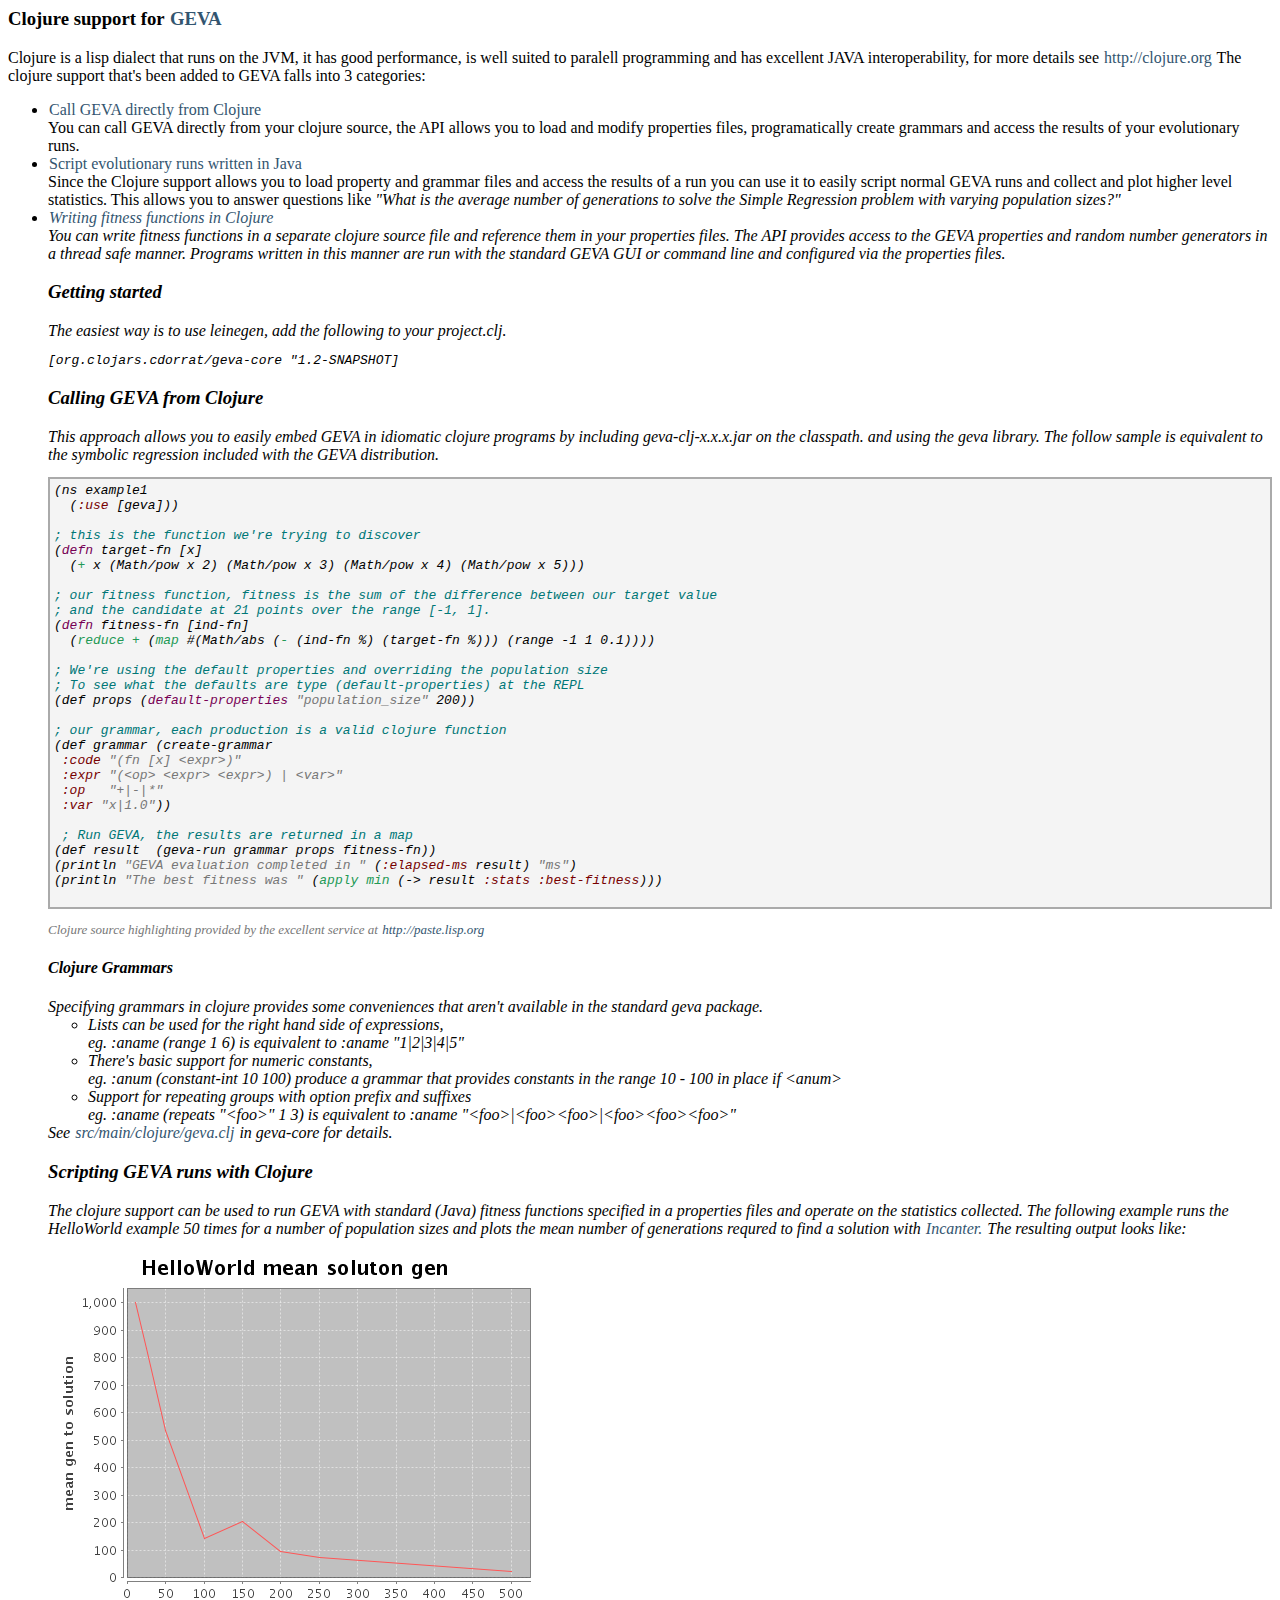
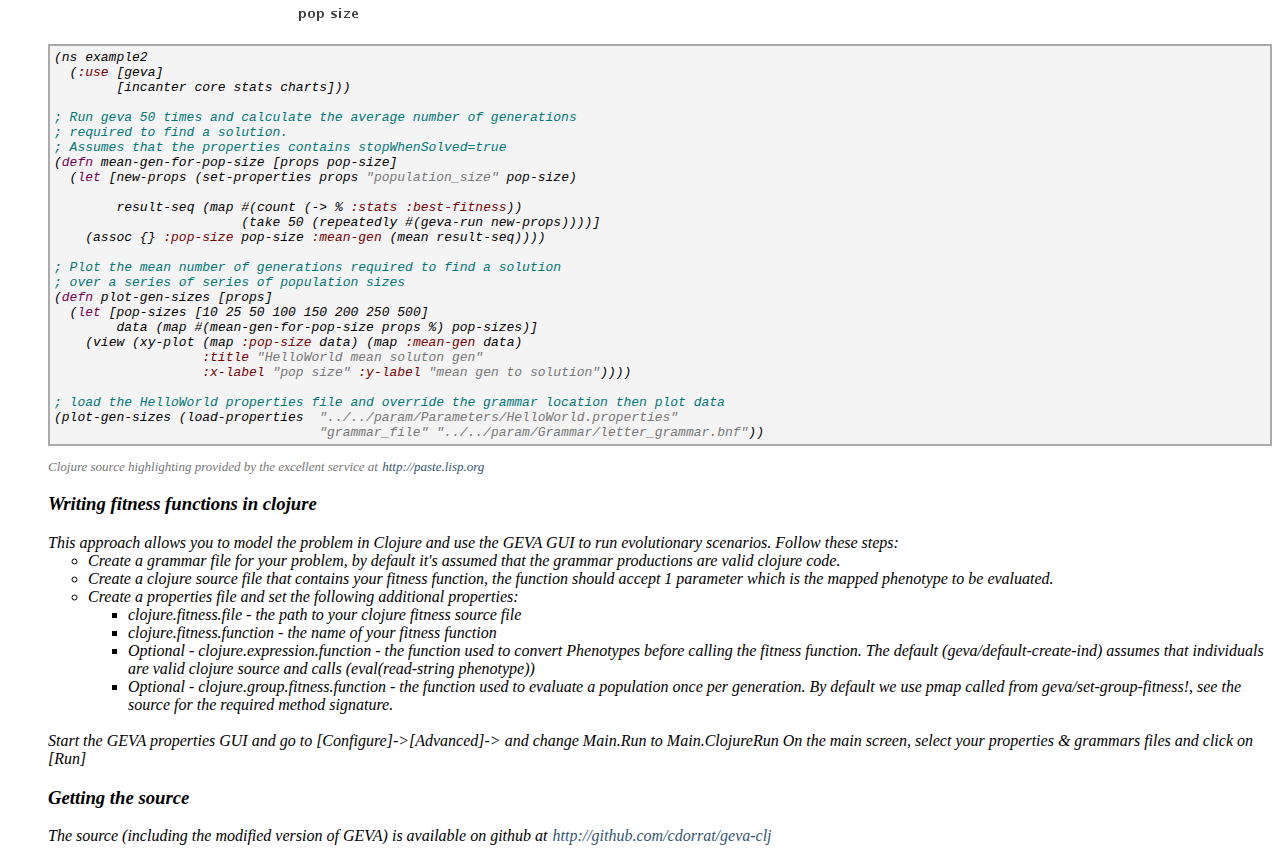
==== index.html @ 526a1858 "initial version of github pages" ====
<html>
  <head>
    <title>Clojure support for GEVA</title>
    <link type="text/css" rel="stylesheet" href="lisppaste.css" />
  </head>

<body>
  <h3>Clojure support for <a href="http://ncra.ucd.ie/Site/GEVA.html">GEVA</a></h3>
  Clojure is a lisp dialect that runs on the JVM, it has good performance, is well suited to paralell programming and has excellent JAVA interoperability, for more details see <a href="http://clojure.org">http://clojure.org</a> The clojure support that's been added to GEVA falls into 3 categories:
<ul>
  <li><a href="#calling-from-clj">Call GEVA directly from Clojure</a><br/>
    You can call GEVA directly from your clojure source, the API allows you to load and modify properties files, programatically create grammars and access the results of your evolutionary runs.
  </li>
  <li><a href="#scripting-geva-runs">Script evolutionary runs written in Java</a><br/>
    Since the Clojure support allows you to load property and grammar files and access the results of a run you can use it to easily script normal GEVA runs and collect and plot higher level statistics. This allows you to answer questions like <em>&quot;What is the average number of generations to solve the Simple Regression problem with varying population sizes?&quot;</me>
  </li>  
  <li><a href="#creating-clj-fitness">Writing fitness functions in Clojure</a><br/>
    You can write fitness functions in a separate clojure source file and reference them in your properties files. The API provides access to the GEVA properties and random number generators in a thread safe manner. Programs written in this manner are run with the standard GEVA GUI or command line and configured via the properties files.
  </li>

  <h3>Getting started</h3>
  The easiest way  is to use leinegen, add the following to your project.clj.
  <pre>[org.clojars.cdorrat/geva-core "1.2-SNAPSHOT]</pre>
  
  <h3 id="calling-from-clj">Calling GEVA from Clojure</h3>
  This approach allows you to easily embed GEVA in idiomatic clojure programs by including geva-clj-x.x.x.jar on the classpath. and using the geva library.
  The follow sample is equivalent to the symbolic regression included with the GEVA distribution.
  
  <!-- formatted clojure source copied from http://paste.lisp.org/ -->
  <pre class="paste-area">
<span class="paste"><span class="paren1">(<span class="paste">ns example1
  <span class="paren2">(<span class="paste"><span class="keyword">:use</span> [geva]</span>)</span></span>)</span>
  
<span class="comment">; this is the function we're trying to discover
</span><span class="paren1">(<span class="paste"><i><span class="symbol">defn</span></i> target-fn [x]  
  <span class="paren2">(<span class="paste"><a href="http://www.lispworks.com/reference/HyperSpec/Body/a_pl.htm" class="symbol">+</a> x <span class="paren3">(<span class="paste">Math/pow x 2</span>)</span> <span class="paren3">(<span class="paste">Math/pow x 3</span>)</span> <span class="paren3">(<span class="paste">Math/pow x 4</span>)</span> <span class="paren3">(<span class="paste">Math/pow x 5</span>)</span></span>)</span></span>)</span>

<span class="comment">; our fitness function, fitness is the sum of the difference between our target value 
</span><span class="comment">; and the candidate at 21 points over the range [-1, 1]. 
</span><span class="paren1">(<span class="paste"><i><span class="symbol">defn</span></i> fitness-fn [ind-fn]
  <span class="paren2">(<span class="paste"><a href="http://www.lispworks.com/reference/HyperSpec/Body/f_reduce.htm" class="symbol">reduce</a> <a href="http://www.lispworks.com/reference/HyperSpec/Body/a_pl.htm" class="symbol">+</a> <span class="paren3">(<span class="paste"><a href="http://www.lispworks.com/reference/HyperSpec/Body/f_map.htm" class="symbol">map</a> #<span class="paren4">(<span class="paste">Math/abs <span class="paren5">(<span class="paste"><a href="http://www.lispworks.com/reference/HyperSpec/Body/a__.htm" class="symbol">-</a> <span class="paren6">(<span class="paste">ind-fn %</span>)</span> <span class="paren6">(<span class="paste">target-fn %</span>)</span></span>)</span></span>)</span> <span class="paren4">(<span class="paste">range -1 1 0.1</span>)</span></span>)</span></span>)</span></span>)</span>  

<span class="comment">; We're using the default properties and overriding the population size
</span><span class="comment">; To see what the defaults are type (default-properties) at the REPL   
</span><span class="paren1">(<span class="paste">def props <span class="paren2">(<span class="paste"><i><span class="symbol">default-properties</span></i> <span class="string">"population_size"</span> 200</span>)</span></span>)</span>

<span class="comment">; our grammar, each production is a valid clojure function
</span><span class="paren1">(<span class="paste">def grammar <span class="paren2">(<span class="paste">create-grammar
 <span class="keyword">:code</span> <span class="string">"(fn [x] &lt;expr&gt;)"</span>
 <span class="keyword">:expr</span> <span class="string">"(&lt;op&gt; &lt;expr&gt; &lt;expr&gt;) | &lt;var&gt;"</span>
 <span class="keyword">:op</span>   <span class="string">"+|-|*"</span>
 <span class="keyword">:var</span> <span class="string">"x|1.0"</span></span>)</span></span>)</span>

 <span class="comment">; Run GEVA, the results are returned in a map
</span><span class="paren1">(<span class="paste">def result  <span class="paren2">(<span class="paste">geva-run grammar props fitness-fn</span>)</span></span>)</span> 
<span class="paren1">(<span class="paste">println <span class="string">"GEVA evaluation completed in "</span> <span class="paren2">(<span class="paste"><span class="keyword">:elapsed-ms</span> result</span>)</span> <span class="string">"ms"</span></span>)</span>
<span class="paren1">(<span class="paste">println <span class="string">"The best fitness was "</span> <span class="paren2">(<span class="paste"><a href="http://www.lispworks.com/reference/HyperSpec/Body/f_apply.htm" class="symbol">apply</a> <a href="http://www.lispworks.com/reference/HyperSpec/Body/f_max_m.htm" class="symbol">min</a> <span class="paren3">(<span class="paste">-&gt; result <span class="keyword">:stats</span> <span class="keyword">:best-fitness</span></span>)</span></span>)</span></span>)</span></span>
  </pre>
<div class="credits">Clojure source highlighting provided by the excellent service at <a href="http://paste.lisp.org/">http://paste.lisp.org</a></div>

<h4>Clojure Grammars</h4> 
Specifying grammars in clojure provides some conveniences that  aren't available in the standard geva package.

<ul>
  <li>Lists can be used for the right hand side of expressions, <br/>eg. :aname (range 1 6) is equivalent to  :aname "1|2|3|4|5"</li>
  <li>There's basic support for numeric constants, <br/>eg. :anum (constant-int 10 100) produce a grammar that provides constants in the range 10 - 100 in place if &lt;anum&gt;</li>
  <li>Support for repeating groups with option prefix and suffixes<br/>eg. :aname (repeats "&lt;foo&gt;" 1 3) is equivalent to :aname "&lt;foo&gt;|&lt;foo&gt;&lt;foo&gt;|&lt;foo&gt;&lt;foo&gt;&lt;foo&gt;"
  </ul>
  
See <a href="http://github.com/cdorrat/geva-clj/blob/master/geva-core/src/main/clojure/geva.clj">src/main/clojure/geva.clj</a> in geva-core for details.

  <h3 id="scripting-geva-runs">Scripting GEVA runs with Clojure</h3>
  The clojure support can be used to run GEVA with standard (Java) fitness functions specified in a properties files and operate on the statistics collected. 
  The following example runs the HelloWorld example 50 times for a number of population sizes and plots the mean number of generations requred to find a solution with <a href="http://incanter.org/">Incanter.</a> The resulting output looks like:
<p/>
<img src="./helloworld_pop_size_sweep.png" alt="Graph output from sample program"/>

<pre class="paste-area" 
    ><span class="paste"><span class="paren1">(<span class="paste">ns example2
  <span class="paren2">(<span class="paste"><span class="keyword">:use</span> [geva]
	[incanter core stats charts]</span>)</span></span>)</span>
    
<span class="comment">; Run geva 50 times and calculate the average number of generations
</span><span class="comment">; required to find a solution. 
</span><span class="comment">; Assumes that the properties contains stopWhenSolved=true
</span><span class="paren1">(<span class="paste"><i><span class="symbol">defn</span></i> mean-gen-for-pop-size [props pop-size]
  <span class="paren2">(<span class="paste"><i><span class="symbol">let</span></i> [new-props <span class="paren3">(<span class="paste">set-properties props <span class="string">"population_size"</span> pop-size</span>)</span>

	result-seq <span class="paren3">(<span class="paste">map #<span class="paren4">(<span class="paste">count <span class="paren5">(<span class="paste">-&gt; % <span class="keyword">:stats</span> <span class="keyword">:best-fitness</span></span>)</span></span>)</span>
			<span class="paren4">(<span class="paste">take 50 <span class="paren5">(<span class="paste">repeatedly #<span class="paren6">(<span class="paste">geva-run new-props</span>)</span></span>)</span></span>)</span></span>)</span>]
    <span class="paren3">(<span class="paste">assoc {} <span class="keyword">:pop-size</span> pop-size <span class="keyword">:mean-gen</span> <span class="paren4">(<span class="paste">mean result-seq</span>)</span></span>)</span></span>)</span></span>)</span>

<span class="comment">; Plot the mean number of generations required to find a solution 
</span><span class="comment">; over a series of series of population sizes
</span><span class="paren1">(<span class="paste"><i><span class="symbol">defn</span></i> plot-gen-sizes [props]
  <span class="paren2">(<span class="paste"><i><span class="symbol">let</span></i> [pop-sizes [10 25 50 100 150 200 250 500]
	data <span class="paren3">(<span class="paste">map #<span class="paren4">(<span class="paste">mean-gen-for-pop-size props %</span>)</span> pop-sizes</span>)</span>]
    <span class="paren3">(<span class="paste">view <span class="paren4">(<span class="paste">xy-plot <span class="paren5">(<span class="paste">map <span class="keyword">:pop-size</span> data</span>)</span> <span class="paren5">(<span class="paste">map <span class="keyword">:mean-gen</span> data</span>)</span> 
		   <span class="keyword">:title</span> <span class="string">"HelloWorld mean soluton gen"</span> 
		   <span class="keyword">:x-label</span> <span class="string">"pop size"</span> <span class="keyword">:y-label</span> <span class="string">"mean gen to solution"</span></span>)</span></span>)</span></span>)</span></span>)</span>

<span class="comment">; load the HelloWorld properties file and override the grammar location then plot data
</span><span class="paren1">(<span class="paste">plot-gen-sizes <span class="paren2">(<span class="paste">load-properties  <span class="string">"../../param/Parameters/HelloWorld.properties"</span> 
				  <span class="string">"grammar_file"</span> <span class="string">"../../param/Grammar/letter_grammar.bnf"</span></span>)</span></span>)</span></span></pre>
<div class="credits">Clojure source highlighting provided by the excellent service at <a href="http://paste.lisp.org/">http://paste.lisp.org</a></div>



  <h3 id="creating-clj-fitness">Writing fitness functions in clojure</h3>
  This approach allows you to model the problem in Clojure and use the GEVA GUI to run evolutionary scenarios.
  Follow these steps:
  <ul>
    <li>Create a grammar file for your problem, by default it's assumed that the grammar productions are valid clojure code.</li>
    <li>Create a clojure source file that contains your fitness function, the function should accept 1 parameter which is the mapped phenotype to be evaluated.</li>
    <li>Create a properties file and set the following additional properties:
      <ul>
	<li><em>clojure.fitness.file</em> - the path to your clojure fitness source file</li>
	<li><em>clojure.fitness.function</em> - the name of your fitness function</li>
	<li>Optional - <em>clojure.expression.function</em> - the function used to convert Phenotypes before calling the fitness function. The default (geva/default-create-ind) assumes that individuals are valid clojure source and calls (eval(read-string phenotype))</li>
	<li>Optional - <em>clojure.group.fitness.function</em> - the function used to evaluate a population once per generation. By default we use pmap called from geva/set-group-fitness!, see the source for the required method signature.
      </ul>
  </ul>
  <br/>
  Start the GEVA properties GUI and go to [Configure]-&gt;[Advanced]-&gt; and change Main.Run to Main.ClojureRun
  On the main screen, select your properties & grammars files and click on [Run]

<h3>Getting the source</h3>
The source (including the modified version of GEVA) is available on github at <a href="https://github.com/cdorrat/geva-clj">http://github.com/cdorrat/geva-clj</a>

</body>

</html>
---- lisppaste.css ----
body { background: white; color: black; }
a { margin:1px; border-collapse: collapse; }
a:link { color:#335570; text-decoration: none; background-color: transparent;}
a:visited { color:#705533; text-decoration: none; background-color: transparent;}
a:hover { color:#000000; text-decoration: none; background-color: #BBCCEE; border: 1px solid #335577; margin: 0px;}
a:active { color:#000000; text-decoration: none; background-color: #CCBBFF; border: 1px solid #335577; margin: 0px;}
.simple-paste-list { background-color : #E9FFE9 ; border: 2px solid #9D9; padding : 4px; font-size: small; }
.simple-paste-list td { border-bottom: 1px dotted #9D9; font-size: small; }
table.detailed-paste-list { border-collapse: collapse; border : 1px solid #AAA ; }
table.detailed-paste-list td { border : 1px dotted #AAA; }
table.info-table { border-collapse: collapse; border : 1px solid #AAA ; background-color: #F9E9F9; empty-cells: hide; }
table.info-table td { border : 1px dotted #AAA; background-color: transparent; padding-left: 2em; padding-right: 2em; }
table.info-table th { border : 1px dotted #AAA; background-color: transparent; text-align: left; padding-right: 1em; }
table.rate-table { border-collapse: collapse; border : 1px solid #AAA ; background-color: #F9E9F9; empty-cells: hide; }
table.rate-table td { border : 1px dotted #AAA; background-color: transparent; padding: 2pt; }
table.rate-table th { border : 1px dotted #AAA; background-color: transparent; text-align: left; padding: 1pt; }
.new-paste-form { background-color : #FFE9E9 ; border: 2px solid #D99; padding : 4px; }
.paste-header { background-color : #E9F9F9 ; border: 2px solid #9DD; padding : 4px; margin-bottom : 4px; }
.info-text { background-color : #E9F9F9 ; border: 2px solid #9DD; padding : 4px; margin-top : 4px; text-align: justify; }
div.ads-text { background-color : #F9E9F9 ; border: 2px solid #D9D; padding : 4px; margin-top : 4px; text-align: justify; font-size: small; display: table; padding-right: 1em; }
div.ads-text ul { margin-top: 0; margin-bottom: 0; padding-top: 0; padding-bottom: 0; }
div.ads-text li { padding-bottom: 1ex; }
.ohloh a:link { margin: 0px; border-collapse: collapse; border: 0; }
.ohloh a:active { margin: 0px; border-collapse: collapse; border: 0; }
.ohloh a:visited { margin: 0px; border-collapse: collapse; border: 0; }
.ohloh a:hover { margin: 0px; border-collapse: collapse; border: 0; }
.controls { background-color : #E9E9FF ; border: 2px solid #99D; padding : 4px; display: inline-block; }
.small-header { font-weight: bold; font-size: large; }
.top-header { text-align : center; font-style: italic; font-weight: bold; font-size: x-large; }
.top-link { background-color : #E9F9F9 ; border: 2px solid #9DD; padding: 4px; font-weight: bold; font-size: large; display: table; margin-bottom: 1em; margin-left: auto; margin-right: auto; }
.big-warning { text-align : center; font-weight: bold; font-size: x-large; }
pre.paste-area {
    white-space: pre-wrap; /* css-3 */
    white-space: -moz-pre-wrap !important; /* Mozilla, since 1999 */
    white-space: -pre-wrap; /* Opera 4-6 */
    white-space: -o-pre-wrap; /* Opera 7 */
    word-wrap: break-word; /* Internet Explorer 5.5+ */
    background-color : #F4F4F4 ; border : 2px solid #AAA ; padding : 4px;
}
.bottom-links { background-color : #F9F9E9; border: 2px solid #DD9; padding : 4px; margin-bottom : 4px;}
#main-link { text-align : left; font-weight: bold; }
#other-links { text-align : right; }
hr { border: 1px solid #999; }
div.credits {font-size: small; color: #777777;}
@media screen {
div.altdiv { display: none; }
}
table.webutils-form { background-color : #E9E9FF ; border: 2px solid #99D; padding : 4px; }
table.webutils-form th { text-align: left; }
.paste { background-color: #F4F4F4; color: black; }
.paste:hover { background-color: #F4F4F4; color: black; }
.symbol { color : #770055; background-color : transparent; border: 0px; margin: 0px;}
a.symbol:link { color : #229955; background-color : transparent; text-decoration: none; border: 0px; margin: 0px; }
a.symbol:active { color : #229955; background-color : transparent; text-decoration: none; border: 0px; margin: 0px; }
a.symbol:visited { color : #229955; background-color : transparent; text-decoration: none; border: 0px; margin: 0px; }
a.symbol:hover { color : #229955; background-color : transparent; text-decoration: none; border: 0px; margin: 0px; }
a.diff-link:link { color : #229955; background-color : transparent; text-decoration: underline; border: 0px; margin: 0px; }
a.diff-link:active { color : #229955; background-color : transparent; text-decoration: underline; border: 0px; margin: 0px; }
a.diff-link:visited { color : #229955; background-color : transparent; text-decoration: underline; border: 0px; margin: 0px; }
a.diff-link:hover { color : #229955; background-color : transparent; text-decoration: underline; border: 0px; margin: 0px; }
.special { color : #FF5000; background-color : inherit; }
.keyword { color : #770000; background-color : inherit; }
.comment { color : #007777; background-color : inherit; }
.string { color : #777777; background-color : inherit; }
.atom { color : #314F4F; background-color : inherit; }
.macro { color : #FF5000; background-color : inherit; }
.variable { color : #36648B; background-color : inherit; }
.function { color : #8B4789; background-color : inherit; }
.attribute { color : #FF5000; background-color : inherit; }
.character { color : #0055AA; background-color : inherit; }
.syntaxerror { color : #FF0000; background-color : inherit; }
.diff-deleted { color : #5F2121; background-color : inherit; }
.diff-added { color : #215F21; background-color : inherit; }
span.paren1 { background-color : inherit; -webkit-transition: background-color 0.2s linear; }
span.paren1:hover { color : inherit; background-color : #BAFFFF; }
span.paren2 { background-color : inherit; -webkit-transition: background-color 0.2s linear; }
span.paren2:hover { color : inherit; background-color : #FFCACA; }
span.paren3 { background-color : inherit; -webkit-transition: background-color 0.2s linear; }
span.paren3:hover { color : inherit; background-color : #FFFFBA; }
span.paren4 { background-color : inherit; -webkit-transition: background-color 0.2s linear; }
span.paren4:hover { color : inherit; background-color : #CACAFF; }
span.paren5 { background-color : inherit; -webkit-transition: background-color 0.2s linear; }
span.paren5:hover { color : inherit; background-color : #CAFFCA; }
span.paren6 { background-color : inherit; -webkit-transition: background-color 0.2s linear; }
span.paren6:hover { color : inherit; background-color : #FFBAFF; }
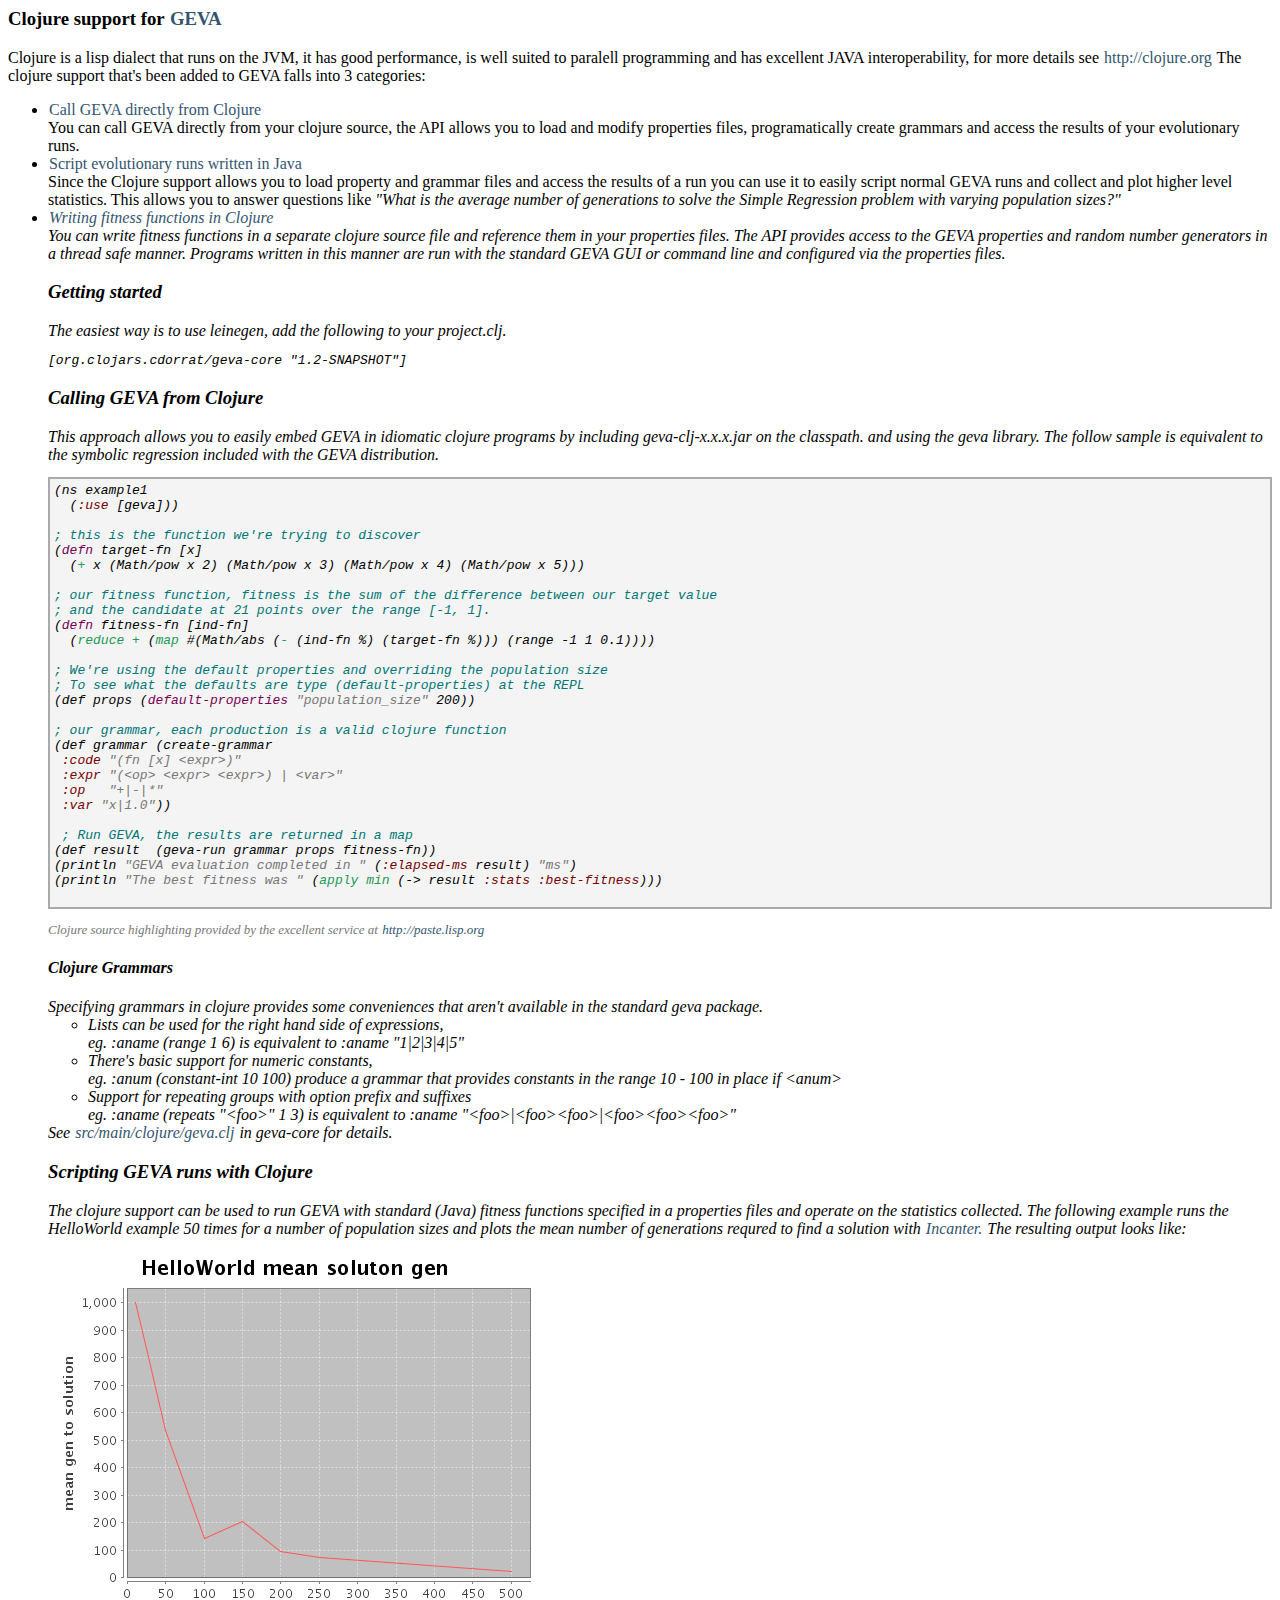
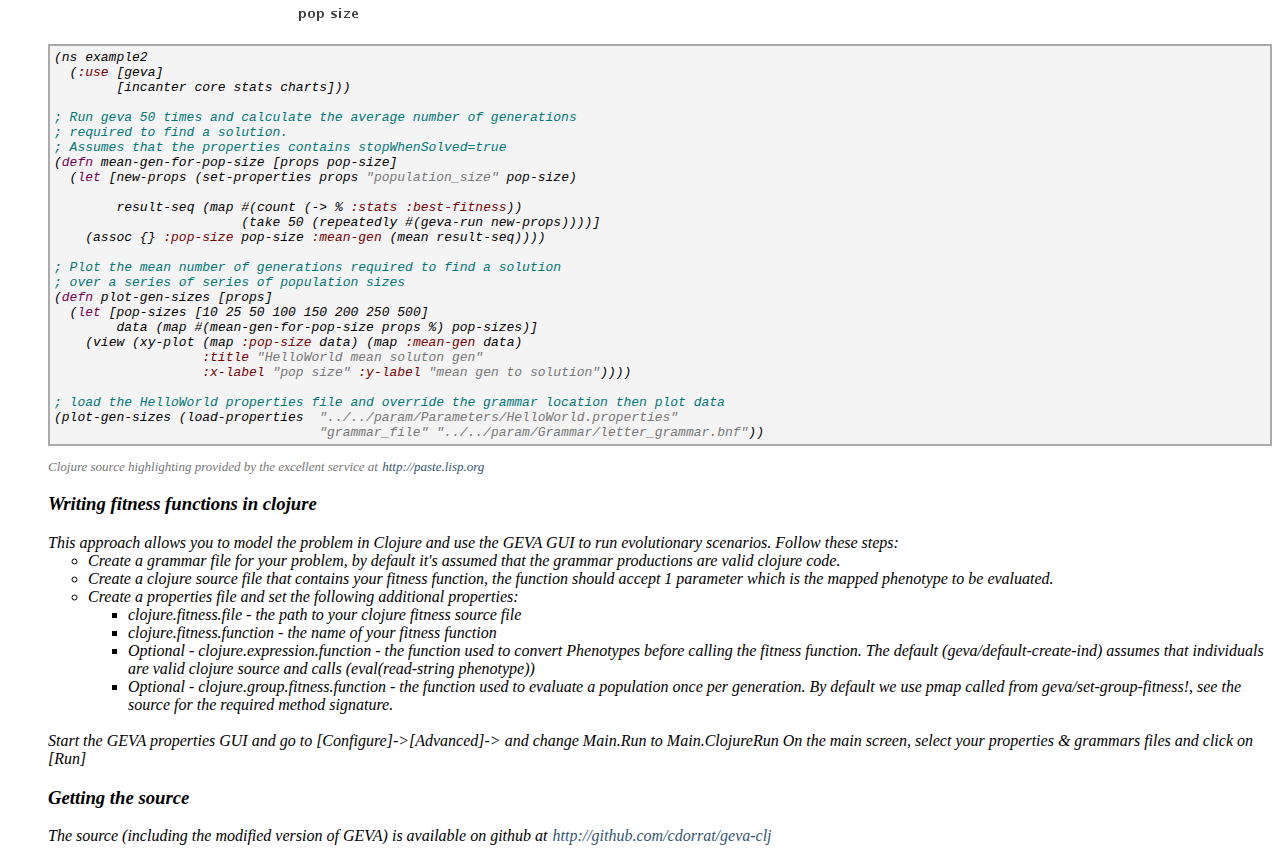
==== commit c6e61ccc: "fixed missing quote" ====
--- a/index.html
+++ b/index.html
@@ -20,7 +20,7 @@
 
   <h3>Getting started</h3>
   The easiest way  is to use leinegen, add the following to your project.clj.
-  <pre>[org.clojars.cdorrat/geva-core "1.2-SNAPSHOT]</pre>
+  <pre>[org.clojars.cdorrat/geva-core "1.2-SNAPSHOT"]</pre>
   
   <h3 id="calling-from-clj">Calling GEVA from Clojure</h3>
   This approach allows you to easily embed GEVA in idiomatic clojure programs by including geva-clj-x.x.x.jar on the classpath. and using the geva library.
